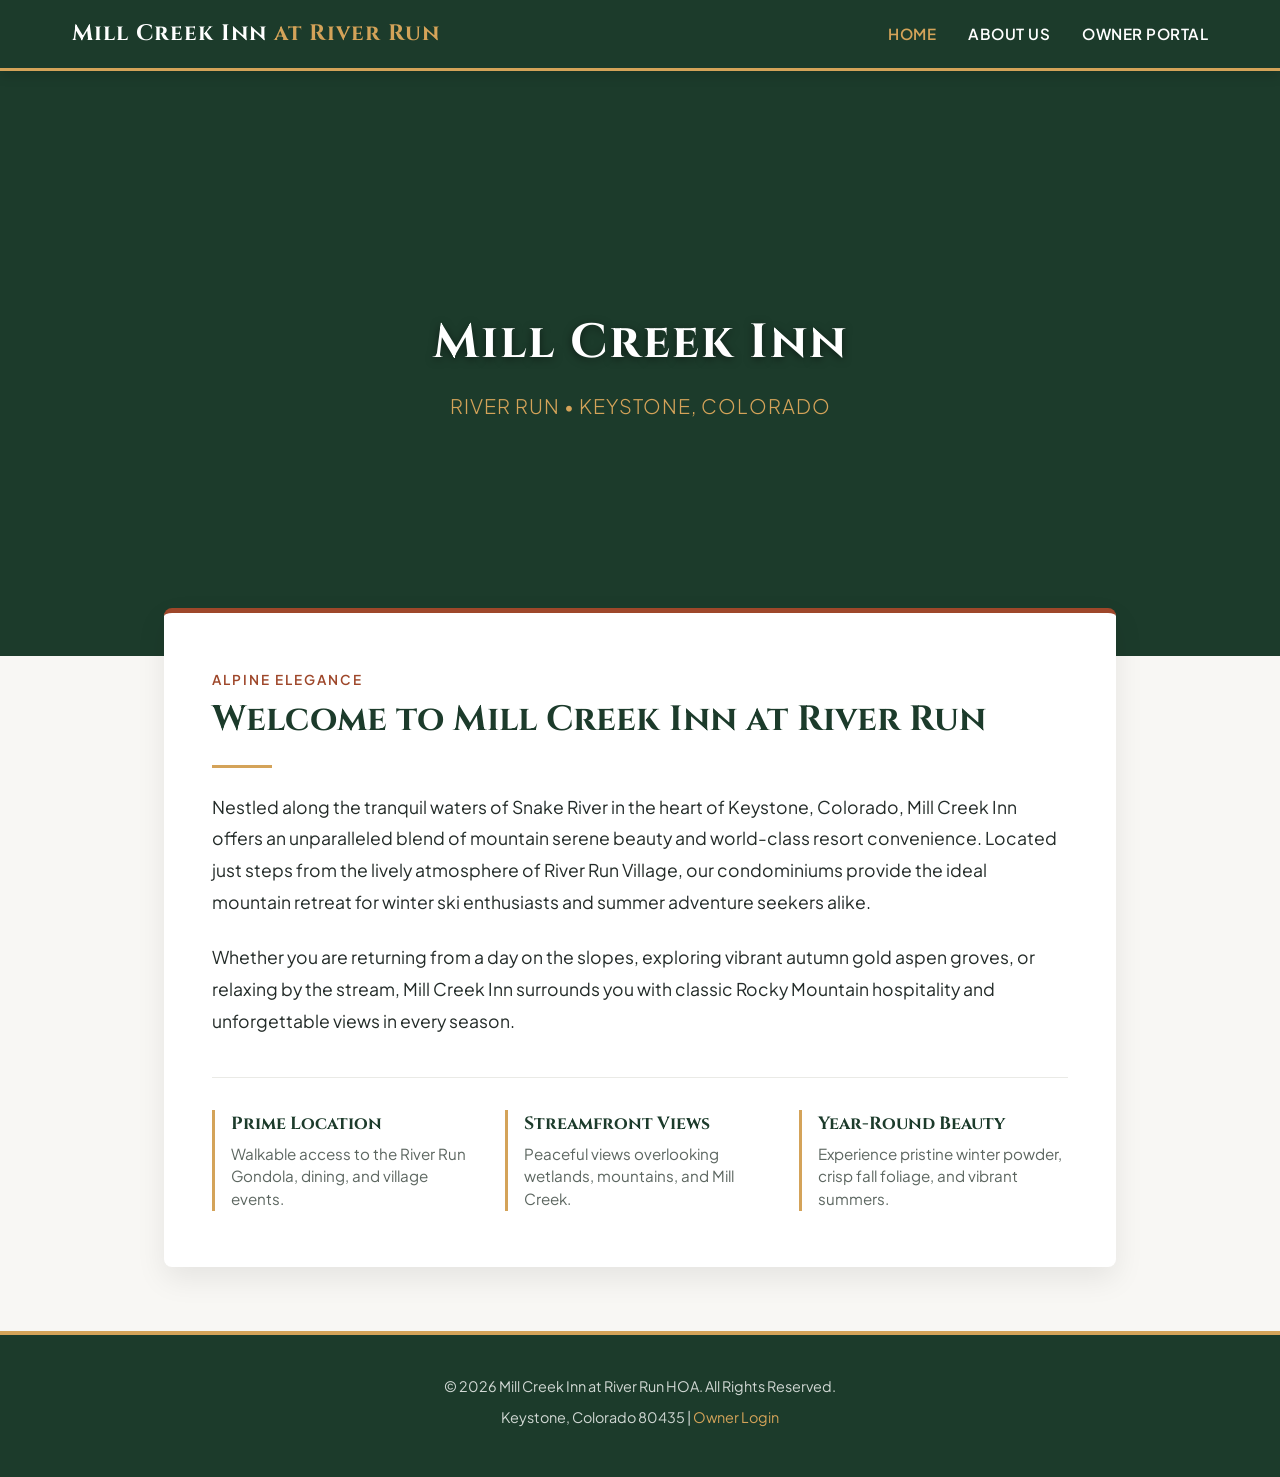
==== index.html @ 343f8ca4 "Initial commit" ====
<!DOCTYPE html>
<html lang="en">
<head>
    <meta charset="UTF-8">
    <meta name="viewport" content="width=device-width, initial-scale=1.0">
    <title>Mill Creek Inn at River Run | Keystone, Colorado</title>
    <!-- Google Fonts for modern typography -->
    <link rel="preconnect" href="https://fonts.googleapis.com">
    <link rel="preconnect" href="https://fonts.gstatic.com" crossorigin>
    <link href="https://fonts.googleapis.com/css2?family=Cinzel:wght@500;700&family=Plus+Jakarta+Sans:wght@300;400;600&display=swap" rel="stylesheet">
    
    <style>
        /* ==========================================================================
           COLOR PALETTE & GLOBAL VARIABLES
           ========================================================================== */
        :root {
            --forest-green: #1C3B2B;  /* Primary dark theme color */
            --forest-light: #2A543F;  /* Lighter forest green for accents/hovers */
            --gold: #D4A359;          /* Secondary accent color */
            --gold-hover: #B88940;    /* Darker gold for buttons */
            --rust: #9E472A;          /* Warm earthy accent color */
            --rust-hover: #7E361F;    /* Darker rust tone */
            --bg-light: #F8F7F4;      /* Off-white background */
            --card-bg: #FFFFFF;       /* Card background */
            --text-dark: #232B28;     /* Main body text */
            --text-muted: #5C6660;    /* Subtitle text */
            --font-heading: 'Cinzel', serif;
            --font-body: 'Plus Jakarta Sans', sans-serif;
        }

        /* Basic Reset */
        * {
            box-sizing: border-box;
            margin: 0;
            padding: 0;
        }

        body {
            font-family: var(--font-body);
            background-color: var(--bg-light);
            color: var(--text-dark);
            line-height: 1.6;
        }

        /* ==========================================================================
           NAVIGATION HEADER
           ========================================================================== */
        header {
            background-color: var(--forest-green);
            color: #ffffff;
            position: sticky;
            top: 0;
            z-index: 1000;
            box-shadow: 0 4px 12px rgba(0, 0, 0, 0.15);
            border-bottom: 3px solid var(--gold);
        }

        .nav-container {
            max-width: 1200px;
            margin: 0 auto;
            display: flex;
            justify-content: space-between;
            align-items: center;
            padding: 1rem 2rem;
        }

        .logo {
            font-family: var(--font-heading);
            font-size: 1.4rem;
            font-weight: 700;
            color: #ffffff;
            text-decoration: none;
            letter-spacing: 1px;
        }

        .logo span {
            color: var(--gold);
        }

        nav ul {
            display: flex;
            list-style: none;
            gap: 2rem;
        }

        nav a {
            color: #ffffff;
            text-decoration: none;
            font-weight: 600;
            font-size: 0.95rem;
            letter-spacing: 0.5px;
            text-transform: uppercase;
            transition: color 0.3s ease;
            position: relative;
        }

        nav a:hover,
        nav a.active {
            color: var(--gold);
        }

        nav a::after {
            content: '';
            position: absolute;
            width: 0%;
            height: 2px;
            bottom: -4px;
            left: 0;
            background-color: var(--gold);
            transition: width 0.3s ease;
        }

        nav a:hover::after {
            width: 100%;
        }

        /* ==========================================================================
           SLIDESHOW SECTION
           --------------------------------------------------------------------------
           HOW TO MODIFY SLIDESHOW TIMING & IMAGES:
           1. TIMING: The total cycle time is set by the CSS animation duration (12s).
              - To change speed, update '12s' in '.slide { animation: fadeSlide 12s ... }'.
              - E.g., for a 15-second total cycle (5s per image), change 12s to 15s.
           2. ADDING IMAGES:
              - Add a new <div class="slide slide-X"></div> in index.html.
              - Add '.slide-X { background-image: url('YourImage.jpg'); animation-delay: Ys; }'
              - Adjust keyframe percentages (@keyframes fadeSlide) so each image divides
                the total 100% time evenly (e.g., 3 images = 33% total frame time each).
           ========================================================================== */
        .hero-slideshow {
            position: relative;
            width: 100%;
            height: 65vh;
            min-height: 420px;
            max-height: 700px;
            overflow: hidden;
            background-color: var(--forest-green);
        }

        .slide {
            position: absolute;
            top: 0;
            left: 0;
            width: 100%;
            height: 100%;
            background-size: cover;
            background-position: center;
            opacity: 0;
            /* 12s total duration for 3 slides = ~4 seconds per slide */
            animation: fadeSlide 12s infinite ease-in-out;
        }

        /* Image Definitions & Staggered Animation Delays */
        .slide-1 {
            background-image: url('MillCreekFront.jpg');
            animation-delay: 0s;
        }

        .slide-2 {
            background-image: url('Fall.jpg');
            animation-delay: 4s;
        }

        .slide-3 {
            background-image: url('Winter.jpg');
            animation-delay: 8s;
        }

        /* Keyframe Calculations for 3 Slides (100% / 3 = ~33% allocation per image) */
        @keyframes fadeSlide {
            0% { opacity: 0; transform: scale(1.02); }
            4% { opacity: 1; }
            30% { opacity: 1; }
            34% { opacity: 0; transform: scale(1); }
            100% { opacity: 0; }
        }

        /* Overlay Caption Box */
        .hero-overlay {
            position: absolute;
            top: 0;
            left: 0;
            width: 100%;
            height: 100%;
            background: linear-gradient(180deg, rgba(28, 59, 43, 0.4) 0%, rgba(28, 59, 43, 0.7) 100%);
            display: flex;
            align-items: center;
            justify-content: center;
            text-align: center;
            padding: 2rem;
            z-index: 2;
        }

        .hero-content {
            color: #ffffff;
            max-width: 800px;
        }

        .hero-content h1 {
            font-family: var(--font-heading);
            font-size: 3rem;
            font-weight: 700;
            letter-spacing: 2px;
            margin-bottom: 0.5rem;
            text-shadow: 0 2px 8px rgba(0,0,0,0.5);
        }

        .hero-content p {
            font-size: 1.25rem;
            color: var(--gold);
            font-weight: 300;
            letter-spacing: 1px;
            text-transform: uppercase;
        }

        /* ==========================================================================
           WELCOME SECTION
           ========================================================================== */
        .welcome-section {
            max-width: 1000px;
            margin: -3rem auto 4rem auto;
            position: relative;
            z-index: 3;
            padding: 0 1.5rem;
        }

        .welcome-card {
            background-color: var(--card-bg);
            border-radius: 8px;
            padding: 3.5rem 3rem;
            box-shadow: 0 12px 30px rgba(0, 0, 0, 0.08);
            border-top: 5px solid var(--rust);
        }

        .section-tag {
            color: var(--rust);
            font-weight: 600;
            text-transform: uppercase;
            font-size: 0.85rem;
            letter-spacing: 2px;
            display: block;
            margin-bottom: 0.5rem;
        }

        .welcome-card h2 {
            font-family: var(--font-heading);
            font-size: 2.2rem;
            color: var(--forest-green);
            margin-bottom: 1.5rem;
            line-height: 1.2;
        }

        .divider {
            width: 60px;
            height: 3px;
            background-color: var(--gold);
            margin-bottom: 1.5rem;
        }

        .welcome-card p {
            font-size: 1.1rem;
            color: var(--text-dark);
            line-height: 1.8;
            margin-bottom: 1.5rem;
        }

        .welcome-features {
            display: grid;
            grid-template-columns: repeat(auto-fit, minmax(250px, 1fr));
            gap: 1.5rem;
            margin-top: 2.5rem;
            padding-top: 2rem;
            border-top: 1px solid #EAEAE6;
        }

        .feature-box {
            border-left: 3px solid var(--gold);
            padding-left: 1rem;
        }

        .feature-box h3 {
            font-family: var(--font-heading);
            color: var(--forest-green);
            font-size: 1.1rem;
            margin-bottom: 0.25rem;
        }

        .feature-box p {
            font-size: 0.95rem;
            color: var(--text-muted);
            margin-bottom: 0;
            line-height: 1.5;
        }

        /* ==========================================================================
           FOOTER
           ========================================================================== */
        footer {
            background-color: var(--forest-green);
            color: #ffffff;
            text-align: center;
            padding: 2.5rem 1.5rem;
            border-top: 4px solid var(--gold);
        }

        footer p {
            font-size: 0.9rem;
            color: #D1D8D4;
            margin-bottom: 0.5rem;
        }

        footer a {
            color: var(--gold);
            text-decoration: none;
        }

        footer a:hover {
            text-decoration: underline;
        }

        /* ==========================================================================
           RESPONSIVE DESIGN
           ========================================================================== */
        @media (max-width: 768px) {
            .nav-container {
                flex-direction: column;
                gap: 1rem;
            }

            nav ul {
                gap: 1.2rem;
            }

            .hero-content h1 {
                font-size: 2rem;
            }

            .hero-content p {
                font-size: 1rem;
            }

            .welcome-card {
                padding: 2rem 1.5rem;
            }

            .welcome-card h2 {
                font-size: 1.75rem;
            }
        }
    </style>
</head>
<body>

    <!-- Header & Navigation -->
    <header>
        <div class="nav-container">
            <a href="index.html" class="logo">Mill Creek Inn <span>at River Run</span></a>
            <nav>
                <ul>
                    <li><a href="index.html" class="active">Home</a></li>
                    <li><a href="aboutus.html">About Us</a></li>
                    <li><a href="ownerpage.html">Owner Portal</a></li>
                </ul>
            </nav>
        </div>
    </header>

    <!-- Top Slideshow Area -->
    <section class="hero-slideshow">
        <div class="slide slide-1"></div>
        <div class="slide slide-2"></div>
        <div class="slide slide-3"></div>
        
        <div class="hero-overlay">
            <div class="hero-content">
                <h1>Mill Creek Inn</h1>
                <p>River Run • Keystone, Colorado</p>
            </div>
        </div>
    </section>

    <!-- Welcome Section -->
    <main class="welcome-section">
        <article class="welcome-card">
            <span class="section-tag">Alpine Elegance</span>
            <h2>Welcome to Mill Creek Inn at River Run</h2>
            <div class="divider"></div>
            
            <p>
                Nestled along the tranquil waters of Snake River in the heart of Keystone, Colorado, Mill Creek Inn offers an unparalleled blend of mountain serene beauty and world-class resort convenience. Located just steps from the lively atmosphere of River Run Village, our condominiums provide the ideal mountain retreat for winter ski enthusiasts and summer adventure seekers alike.
            </p>
            <p>
                Whether you are returning from a day on the slopes, exploring vibrant autumn gold aspen groves, or relaxing by the stream, Mill Creek Inn surrounds you with classic Rocky Mountain hospitality and unforgettable views in every season.
            </p>

            <div class="welcome-features">
                <div class="feature-box">
                    <h3>Prime Location</h3>
                    <p>Walkable access to the River Run Gondola, dining, and village events.</p>
                </div>
                <div class="feature-box">
                    <h3>Streamfront Views</h3>
                    <p>Peaceful views overlooking wetlands, mountains, and Mill Creek.</p>
                </div>
                <div class="feature-box">
                    <h3>Year-Round Beauty</h3>
                    <p>Experience pristine winter powder, crisp fall foliage, and vibrant summers.</p>
                </div>
            </div>
        </article>
    </main>

    <!-- Footer -->
    <footer>
        <p>&copy; 2026 Mill Creek Inn at River Run HOA. All Rights Reserved.</p>
        <p>Keystone, Colorado 80435 | <a href="ownerpage.html">Owner Login</a></p>
    </footer>

</body>
</html>
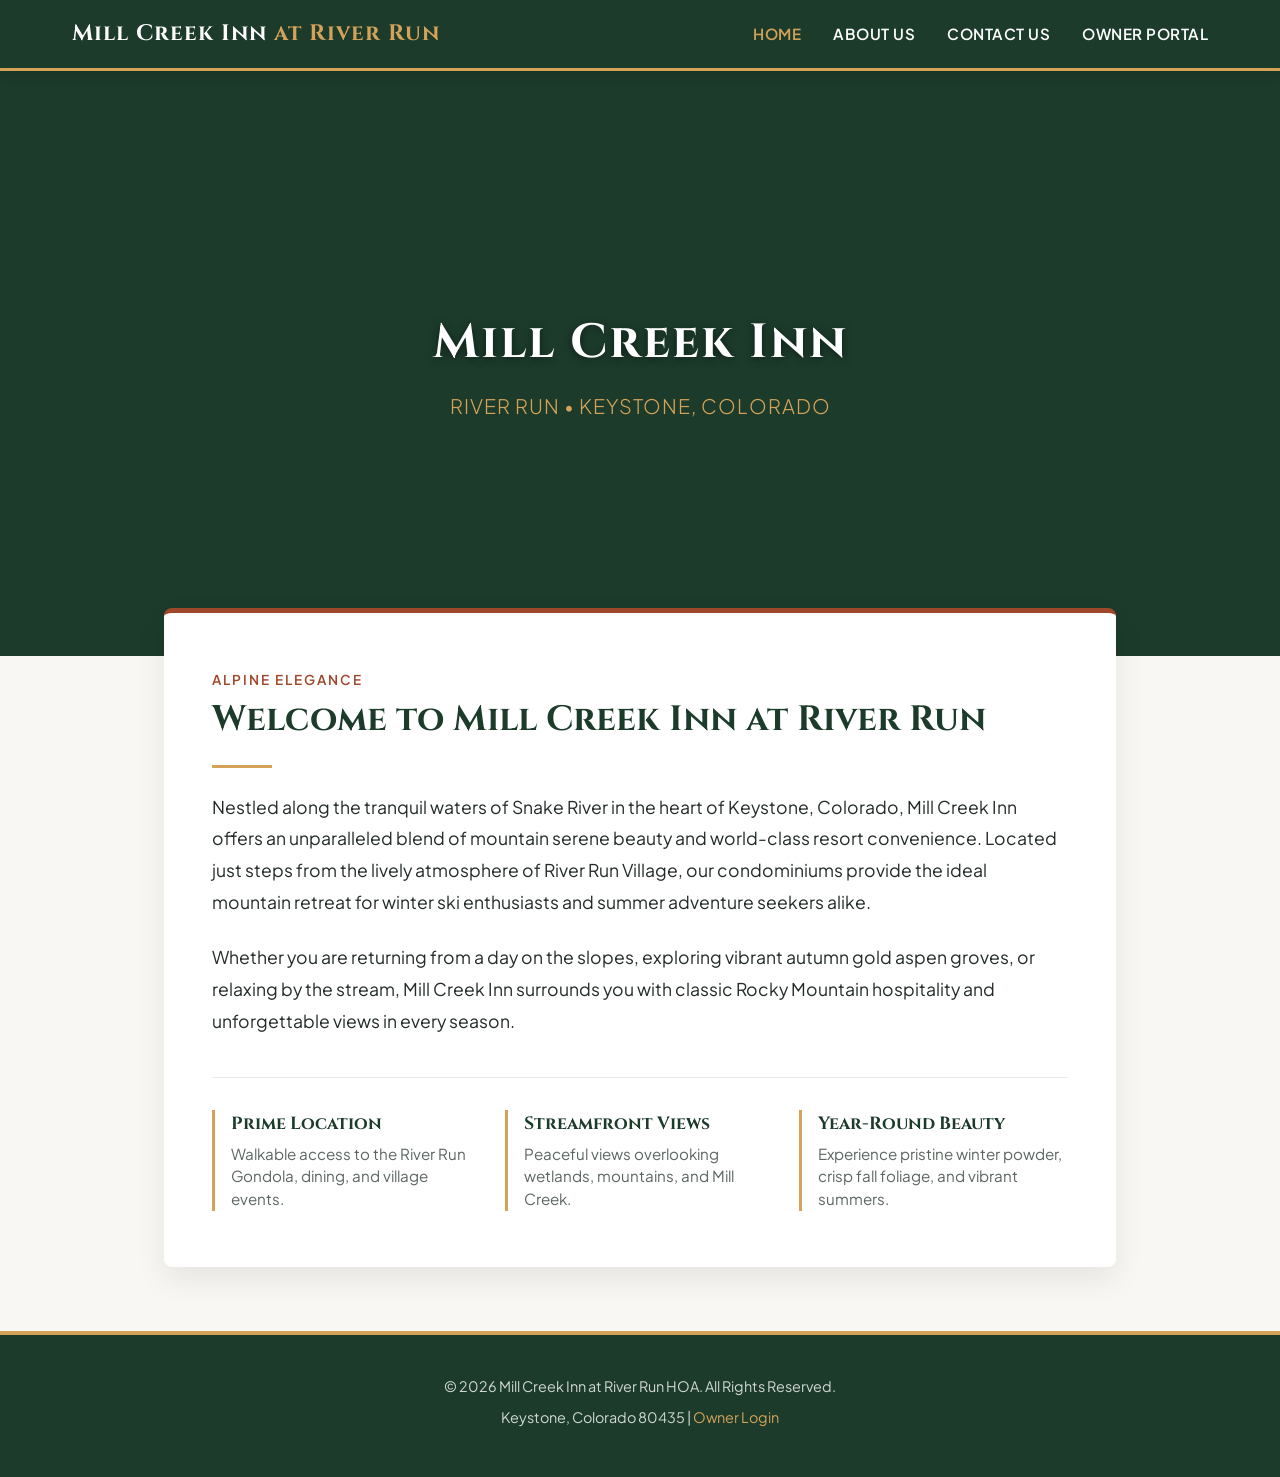
==== commit f6268c25: "css and contact us page" ====
--- a/index.html
+++ b/index.html
@@ -8,348 +8,9 @@
     <link rel="preconnect" href="https://fonts.googleapis.com">
     <link rel="preconnect" href="https://fonts.gstatic.com" crossorigin>
     <link href="https://fonts.googleapis.com/css2?family=Cinzel:wght@500;700&family=Plus+Jakarta+Sans:wght@300;400;600&display=swap" rel="stylesheet">
-    
-    <style>
-        /* ==========================================================================
-           COLOR PALETTE & GLOBAL VARIABLES
-           ========================================================================== */
-        :root {
-            --forest-green: #1C3B2B;  /* Primary dark theme color */
-            --forest-light: #2A543F;  /* Lighter forest green for accents/hovers */
-            --gold: #D4A359;          /* Secondary accent color */
-            --gold-hover: #B88940;    /* Darker gold for buttons */
-            --rust: #9E472A;          /* Warm earthy accent color */
-            --rust-hover: #7E361F;    /* Darker rust tone */
-            --bg-light: #F8F7F4;      /* Off-white background */
-            --card-bg: #FFFFFF;       /* Card background */
-            --text-dark: #232B28;     /* Main body text */
-            --text-muted: #5C6660;    /* Subtitle text */
-            --font-heading: 'Cinzel', serif;
-            --font-body: 'Plus Jakarta Sans', sans-serif;
-        }
-
-        /* Basic Reset */
-        * {
-            box-sizing: border-box;
-            margin: 0;
-            padding: 0;
-        }
-
-        body {
-            font-family: var(--font-body);
-            background-color: var(--bg-light);
-            color: var(--text-dark);
-            line-height: 1.6;
-        }
-
-        /* ==========================================================================
-           NAVIGATION HEADER
-           ========================================================================== */
-        header {
-            background-color: var(--forest-green);
-            color: #ffffff;
-            position: sticky;
-            top: 0;
-            z-index: 1000;
-            box-shadow: 0 4px 12px rgba(0, 0, 0, 0.15);
-            border-bottom: 3px solid var(--gold);
-        }
-
-        .nav-container {
-            max-width: 1200px;
-            margin: 0 auto;
-            display: flex;
-            justify-content: space-between;
-            align-items: center;
-            padding: 1rem 2rem;
-        }
-
-        .logo {
-            font-family: var(--font-heading);
-            font-size: 1.4rem;
-            font-weight: 700;
-            color: #ffffff;
-            text-decoration: none;
-            letter-spacing: 1px;
-        }
-
-        .logo span {
-            color: var(--gold);
-        }
-
-        nav ul {
-            display: flex;
-            list-style: none;
-            gap: 2rem;
-        }
-
-        nav a {
-            color: #ffffff;
-            text-decoration: none;
-            font-weight: 600;
-            font-size: 0.95rem;
-            letter-spacing: 0.5px;
-            text-transform: uppercase;
-            transition: color 0.3s ease;
-            position: relative;
-        }
-
-        nav a:hover,
-        nav a.active {
-            color: var(--gold);
-        }
-
-        nav a::after {
-            content: '';
-            position: absolute;
-            width: 0%;
-            height: 2px;
-            bottom: -4px;
-            left: 0;
-            background-color: var(--gold);
-            transition: width 0.3s ease;
-        }
-
-        nav a:hover::after {
-            width: 100%;
-        }
-
-        /* ==========================================================================
-           SLIDESHOW SECTION
-           --------------------------------------------------------------------------
-           HOW TO MODIFY SLIDESHOW TIMING & IMAGES:
-           1. TIMING: The total cycle time is set by the CSS animation duration (12s).
-              - To change speed, update '12s' in '.slide { animation: fadeSlide 12s ... }'.
-              - E.g., for a 15-second total cycle (5s per image), change 12s to 15s.
-           2. ADDING IMAGES:
-              - Add a new <div class="slide slide-X"></div> in index.html.
-              - Add '.slide-X { background-image: url('YourImage.jpg'); animation-delay: Ys; }'
-              - Adjust keyframe percentages (@keyframes fadeSlide) so each image divides
-                the total 100% time evenly (e.g., 3 images = 33% total frame time each).
-           ========================================================================== */
-        .hero-slideshow {
-            position: relative;
-            width: 100%;
-            height: 65vh;
-            min-height: 420px;
-            max-height: 700px;
-            overflow: hidden;
-            background-color: var(--forest-green);
-        }
-
-        .slide {
-            position: absolute;
-            top: 0;
-            left: 0;
-            width: 100%;
-            height: 100%;
-            background-size: cover;
-            background-position: center;
-            opacity: 0;
-            /* 12s total duration for 3 slides = ~4 seconds per slide */
-            animation: fadeSlide 12s infinite ease-in-out;
-        }
-
-        /* Image Definitions & Staggered Animation Delays */
-        .slide-1 {
-            background-image: url('MillCreekFront.jpg');
-            animation-delay: 0s;
-        }
-
-        .slide-2 {
-            background-image: url('Fall.jpg');
-            animation-delay: 4s;
-        }
-
-        .slide-3 {
-            background-image: url('Winter.jpg');
-            animation-delay: 8s;
-        }
-
-        /* Keyframe Calculations for 3 Slides (100% / 3 = ~33% allocation per image) */
-        @keyframes fadeSlide {
-            0% { opacity: 0; transform: scale(1.02); }
-            4% { opacity: 1; }
-            30% { opacity: 1; }
-            34% { opacity: 0; transform: scale(1); }
-            100% { opacity: 0; }
-        }
-
-        /* Overlay Caption Box */
-        .hero-overlay {
-            position: absolute;
-            top: 0;
-            left: 0;
-            width: 100%;
-            height: 100%;
-            background: linear-gradient(180deg, rgba(28, 59, 43, 0.4) 0%, rgba(28, 59, 43, 0.7) 100%);
-            display: flex;
-            align-items: center;
-            justify-content: center;
-            text-align: center;
-            padding: 2rem;
-            z-index: 2;
-        }
-
-        .hero-content {
-            color: #ffffff;
-            max-width: 800px;
-        }
-
-        .hero-content h1 {
-            font-family: var(--font-heading);
-            font-size: 3rem;
-            font-weight: 700;
-            letter-spacing: 2px;
-            margin-bottom: 0.5rem;
-            text-shadow: 0 2px 8px rgba(0,0,0,0.5);
-        }
-
-        .hero-content p {
-            font-size: 1.25rem;
-            color: var(--gold);
-            font-weight: 300;
-            letter-spacing: 1px;
-            text-transform: uppercase;
-        }
-
-        /* ==========================================================================
-           WELCOME SECTION
-           ========================================================================== */
-        .welcome-section {
-            max-width: 1000px;
-            margin: -3rem auto 4rem auto;
-            position: relative;
-            z-index: 3;
-            padding: 0 1.5rem;
-        }
-
-        .welcome-card {
-            background-color: var(--card-bg);
-            border-radius: 8px;
-            padding: 3.5rem 3rem;
-            box-shadow: 0 12px 30px rgba(0, 0, 0, 0.08);
-            border-top: 5px solid var(--rust);
-        }
-
-        .section-tag {
-            color: var(--rust);
-            font-weight: 600;
-            text-transform: uppercase;
-            font-size: 0.85rem;
-            letter-spacing: 2px;
-            display: block;
-            margin-bottom: 0.5rem;
-        }
-
-        .welcome-card h2 {
-            font-family: var(--font-heading);
-            font-size: 2.2rem;
-            color: var(--forest-green);
-            margin-bottom: 1.5rem;
-            line-height: 1.2;
-        }
-
-        .divider {
-            width: 60px;
-            height: 3px;
-            background-color: var(--gold);
-            margin-bottom: 1.5rem;
-        }
-
-        .welcome-card p {
-            font-size: 1.1rem;
-            color: var(--text-dark);
-            line-height: 1.8;
-            margin-bottom: 1.5rem;
-        }
-
-        .welcome-features {
-            display: grid;
-            grid-template-columns: repeat(auto-fit, minmax(250px, 1fr));
-            gap: 1.5rem;
-            margin-top: 2.5rem;
-            padding-top: 2rem;
-            border-top: 1px solid #EAEAE6;
-        }
-
-        .feature-box {
-            border-left: 3px solid var(--gold);
-            padding-left: 1rem;
-        }
-
-        .feature-box h3 {
-            font-family: var(--font-heading);
-            color: var(--forest-green);
-            font-size: 1.1rem;
-            margin-bottom: 0.25rem;
-        }
-
-        .feature-box p {
-            font-size: 0.95rem;
-            color: var(--text-muted);
-            margin-bottom: 0;
-            line-height: 1.5;
-        }
-
-        /* ==========================================================================
-           FOOTER
-           ========================================================================== */
-        footer {
-            background-color: var(--forest-green);
-            color: #ffffff;
-            text-align: center;
-            padding: 2.5rem 1.5rem;
-            border-top: 4px solid var(--gold);
-        }
-
-        footer p {
-            font-size: 0.9rem;
-            color: #D1D8D4;
-            margin-bottom: 0.5rem;
-        }
-
-        footer a {
-            color: var(--gold);
-            text-decoration: none;
-        }
-
-        footer a:hover {
-            text-decoration: underline;
-        }
-
-        /* ==========================================================================
-           RESPONSIVE DESIGN
-           ========================================================================== */
-        @media (max-width: 768px) {
-            .nav-container {
-                flex-direction: column;
-                gap: 1rem;
-            }
-
-            nav ul {
-                gap: 1.2rem;
-            }
-
-            .hero-content h1 {
-                font-size: 2rem;
-            }
-
-            .hero-content p {
-                font-size: 1rem;
-            }
-
-            .welcome-card {
-                padding: 2rem 1.5rem;
-            }
-
-            .welcome-card h2 {
-                font-size: 1.75rem;
-            }
-        }
-    </style>
+    <link rel="stylesheet" href="styles.css">
 </head>
-<body>
+<body class="home-page">
 
     <!-- Header & Navigation -->
     <header>
@@ -359,6 +20,7 @@
                 <ul>
                     <li><a href="index.html" class="active">Home</a></li>
                     <li><a href="aboutus.html">About Us</a></li>
+                    <li><a href="contactus.html">Contact Us</a></li>
                     <li><a href="ownerpage.html">Owner Portal</a></li>
                 </ul>
             </nav>
--- a/styles.css
+++ b/styles.css
@@ -0,0 +1,787 @@
+:root {
+    --forest-green: #1C3B2B;
+    --forest-light: #2A543F;
+    --gold: #D4A359;
+    --gold-hover: #B88940;
+    --rust: #9E472A;
+    --rust-hover: #7E361F;
+    --bg-light: #F8F7F4;
+    --card-bg: #FFFFFF;
+    --text-dark: #232B28;
+    --text-muted: #5C6660;
+    --font-heading: 'Cinzel', serif;
+    --font-body: 'Plus Jakarta Sans', sans-serif;
+}
+
+* {
+    box-sizing: border-box;
+    margin: 0;
+    padding: 0;
+}
+
+body {
+    background-color: var(--bg-light);
+    color: var(--text-dark);
+    font-family: var(--font-body);
+    line-height: 1.6;
+}
+
+body.about-page {
+    line-height: 1.7;
+}
+
+body.owner-page {
+    min-height: 100vh;
+    display: flex;
+    flex-direction: column;
+    background: linear-gradient(135deg, rgba(28, 59, 43, 0.08), transparent 45%), var(--bg-light);
+}
+
+body.contact-page {
+    min-height: 100vh;
+    display: flex;
+    flex-direction: column;
+    background: linear-gradient(135deg, rgba(28, 59, 43, 0.08), transparent 45%), var(--bg-light);
+}
+
+header {
+    background-color: var(--forest-green);
+    border-bottom: 3px solid var(--gold);
+    color: #fff;
+    box-shadow: 0 4px 12px rgba(0, 0, 0, 0.15);
+}
+
+.home-page header,
+.about-page header {
+    position: sticky;
+    top: 0;
+    z-index: 1000;
+}
+
+.nav-container {
+    max-width: 1200px;
+    margin: 0 auto;
+    padding: 1rem 2rem;
+    display: flex;
+    align-items: center;
+    justify-content: space-between;
+    gap: 2rem;
+}
+
+.logo {
+    color: #fff;
+    font-family: var(--font-heading);
+    font-size: 1.4rem;
+    font-weight: 700;
+    letter-spacing: 1px;
+    text-decoration: none;
+}
+
+.logo span {
+    color: var(--gold);
+}
+
+nav ul {
+    display: flex;
+    gap: 2rem;
+    list-style: none;
+}
+
+nav a {
+    color: #fff;
+    font-size: 0.95rem;
+    font-weight: 600;
+    letter-spacing: 0.5px;
+    text-decoration: none;
+    text-transform: uppercase;
+    transition: color 0.3s ease;
+}
+
+.home-page nav a,
+.about-page nav a {
+    position: relative;
+}
+
+.home-page nav a::after,
+.about-page nav a::after {
+    content: '';
+    position: absolute;
+    width: 0;
+    height: 2px;
+    bottom: -4px;
+    left: 0;
+    background-color: var(--gold);
+    transition: width 0.3s ease;
+}
+
+.home-page nav a:hover::after,
+.about-page nav a:hover::after {
+    width: 100%;
+}
+
+nav a:hover,
+nav a.active {
+    color: var(--gold);
+}
+
+main a {
+    color: var(--forest-light);
+    font-weight: 600;
+    text-decoration-thickness: 1px;
+    text-underline-offset: 0.18em;
+    transition: color 0.2s ease;
+}
+
+main a:hover,
+main a:focus-visible {
+    color: var(--rust-hover);
+}
+
+main a:focus-visible {
+    outline: 2px solid var(--gold-hover);
+    outline-offset: 3px;
+}
+
+.hero-slideshow,
+.hero-banner {
+    position: relative;
+    width: 100%;
+    overflow: hidden;
+    background-size: cover;
+    background-position: center;
+}
+
+.hero-slideshow {
+    height: 65vh;
+    min-height: 420px;
+    max-height: 700px;
+    background-color: var(--forest-green);
+}
+
+.hero-banner {
+    height: 45vh;
+    min-height: 320px;
+    background-image: url('MillCreekFront.jpg');
+}
+
+.slide {
+    position: absolute;
+    inset: 0;
+    width: 100%;
+    height: 100%;
+    background-size: cover;
+    background-position: center;
+    opacity: 0;
+    animation: fadeSlide 12s infinite ease-in-out;
+}
+
+.slide-1 {
+    background-image: url('MillCreekFront.jpg');
+    animation-delay: 0s;
+}
+
+.slide-2 {
+    background-image: url('Fall.jpg');
+    animation-delay: 4s;
+}
+
+.slide-3 {
+    background-image: url('Winter.jpg');
+    animation-delay: 8s;
+}
+
+@keyframes fadeSlide {
+    0% { opacity: 0; transform: scale(1.02); }
+    4% { opacity: 1; }
+    30% { opacity: 1; }
+    34% { opacity: 0; transform: scale(1); }
+    100% { opacity: 0; }
+}
+
+.hero-overlay {
+    position: absolute;
+    inset: 0;
+    width: 100%;
+    height: 100%;
+    background: linear-gradient(180deg, rgba(28, 59, 43, 0.4) 0%, rgba(28, 59, 43, 0.7) 100%);
+    display: flex;
+    align-items: center;
+    justify-content: center;
+    padding: 2rem;
+    text-align: center;
+    z-index: 2;
+}
+
+.about-page .hero-overlay {
+    background: linear-gradient(180deg, rgba(28, 59, 43, 0.4) 0%, rgba(28, 59, 43, 0.75) 100%);
+}
+
+.hero-content {
+    max-width: 800px;
+    color: #fff;
+}
+
+.hero-content h1 {
+    color: #fff;
+    font-family: var(--font-heading);
+    font-size: 3rem;
+    font-weight: 700;
+    letter-spacing: 2px;
+    margin-bottom: 0.5rem;
+    text-shadow: 0 2px 8px rgba(0, 0, 0, 0.5);
+}
+
+.about-page .hero-content h1 {
+    font-size: 2.8rem;
+}
+
+.hero-content p {
+    color: var(--gold);
+    font-size: 1.25rem;
+    font-weight: 300;
+    letter-spacing: 1px;
+    text-transform: uppercase;
+}
+
+.about-page .hero-content p {
+    font-size: 1.1rem;
+    margin-top: 0.5rem;
+}
+
+.welcome-section,
+.story-section {
+    position: relative;
+    z-index: 3;
+    margin: -3rem auto 4rem;
+    padding: 0 1.5rem;
+}
+
+.welcome-section {
+    max-width: 1000px;
+}
+
+.story-section {
+    max-width: 1100px;
+}
+
+.welcome-card,
+.story-card,
+.portal-panel {
+    background-color: var(--card-bg);
+    border-top: 5px solid var(--rust);
+    border-radius: 8px;
+    box-shadow: 0 12px 30px rgba(0, 0, 0, 0.08);
+}
+
+.welcome-card,
+.story-card {
+    padding: 3.5rem 3rem;
+}
+
+.welcome-card {
+    border-top-color: var(--rust);
+}
+
+.story-card {
+    border-top-color: var(--rust);
+}
+
+.section-tag {
+    display: block;
+    color: var(--rust);
+    font-size: 0.85rem;
+    font-weight: 600;
+    letter-spacing: 2px;
+    margin-bottom: 0.5rem;
+    text-transform: uppercase;
+}
+
+.welcome-card h2,
+.story-card h2,
+.owner-page h1,
+.owner-page h2 {
+    color: var(--forest-green);
+    font-family: var(--font-heading);
+}
+
+.welcome-card h2,
+.story-card h2 {
+    font-size: 2.2rem;
+    margin-bottom: 1rem;
+}
+
+.welcome-card h2 {
+    line-height: 1.2;
+    margin-bottom: 1.5rem;
+}
+
+.divider {
+    width: 60px;
+    height: 3px;
+    background-color: var(--gold);
+}
+
+.home-page .divider {
+    margin-bottom: 1.5rem;
+}
+
+.about-page .divider {
+    margin-bottom: 2.5rem;
+}
+
+.welcome-card p {
+    color: var(--text-dark);
+    font-size: 1.1rem;
+    line-height: 1.8;
+    margin-bottom: 1.5rem;
+}
+
+.welcome-features {
+    display: grid;
+    grid-template-columns: repeat(auto-fit, minmax(250px, 1fr));
+    gap: 1.5rem;
+    margin-top: 2.5rem;
+    padding-top: 2rem;
+    border-top: 1px solid #EAEAE6;
+}
+
+.feature-box {
+    border-left: 3px solid var(--gold);
+    padding-left: 1rem;
+}
+
+.feature-box h3 {
+    color: var(--forest-green);
+    font-family: var(--font-heading);
+    font-size: 1.1rem;
+    margin-bottom: 0.25rem;
+}
+
+.feature-box p {
+    color: var(--text-muted);
+    font-size: 0.95rem;
+    line-height: 1.5;
+    margin-bottom: 0;
+}
+
+.story-grid {
+    display: grid;
+    grid-template-columns: 1fr 1fr;
+    gap: 3rem;
+    align-items: center;
+}
+
+.story-text p {
+    color: var(--text-dark);
+    font-size: 1.05rem;
+    margin-bottom: 1.25rem;
+}
+
+.story-text p:last-child {
+    margin-bottom: 0;
+}
+
+.story-image-container {
+    position: relative;
+    overflow: hidden;
+    border: 4px solid var(--bg-light);
+    border-radius: 8px;
+    box-shadow: 0 8px 20px rgba(0, 0, 0, 0.12);
+}
+
+.story-image-container img {
+    display: block;
+    width: 100%;
+    height: auto;
+    object-fit: cover;
+    transition: transform 0.4s ease;
+}
+
+.story-image-container:hover img {
+    transform: scale(1.03);
+}
+
+.image-caption {
+    background-color: var(--forest-green);
+    color: var(--gold);
+    padding: 0.6rem 1rem;
+    font-size: 0.9rem;
+    font-weight: 600;
+    letter-spacing: 0.5px;
+    text-align: center;
+}
+
+.owner-page main {
+    flex: 1;
+    width: min(100% - 2rem, 960px);
+    margin: 0 auto;
+    padding: 5rem 0;
+}
+
+.contact-page main {
+    flex: 1;
+    width: min(100% - 2rem, 760px);
+    margin: 0 auto;
+    padding: 5rem 0;
+}
+
+.contact-heading {
+    margin-bottom: 2rem;
+    text-align: center;
+}
+
+.contact-heading h1 {
+    color: var(--forest-green);
+    font-family: var(--font-heading);
+    font-size: clamp(2rem, 5vw, 3rem);
+    line-height: 1.2;
+    margin-top: 0.5rem;
+}
+
+.contact-heading p {
+    color: var(--text-muted);
+    margin-top: 0.75rem;
+}
+
+.contact-panel {
+    background: var(--card-bg);
+    border-top: 5px solid var(--rust);
+    border-radius: 8px;
+    box-shadow: 0 12px 30px rgba(0, 0, 0, 0.08);
+    padding: 2.5rem;
+}
+
+.contact-field {
+    margin-bottom: 1.25rem;
+}
+
+.contact-field label {
+    display: block;
+    font-size: 0.9rem;
+    font-weight: 600;
+    margin-bottom: 0.4rem;
+}
+
+.contact-field input,
+.contact-field textarea {
+    width: 100%;
+    border: 1px solid #C9D0CB;
+    border-radius: 4px;
+    color: var(--text-dark);
+    font: inherit;
+    padding: 0.75rem;
+}
+
+.contact-field input {
+    min-height: 48px;
+}
+
+.contact-field textarea {
+    min-height: 180px;
+    resize: vertical;
+}
+
+.contact-field input:focus,
+.contact-field textarea:focus {
+    border-color: var(--forest-light);
+    outline: 3px solid rgba(42, 84, 63, 0.2);
+}
+
+.contact-submit {
+    width: 100%;
+    min-height: 48px;
+    border: 0;
+    border-radius: 4px;
+    background: var(--rust);
+    color: #fff;
+    cursor: pointer;
+    font: 600 0.95rem var(--font-body);
+    padding: 0.75rem 1.25rem;
+}
+
+.contact-submit:hover {
+    background: var(--rust-hover);
+}
+
+.contact-honeypot {
+    display: none;
+}
+
+.portal-heading {
+    margin-bottom: 2rem;
+    text-align: center;
+}
+
+.portal-button {
+    display: inline-flex;
+    align-items: center;
+    justify-content: center;
+    min-height: 48px;
+    margin: 1.5rem 0 0.5rem;
+    padding: 0.75rem 1.5rem;
+    border: 1px solid var(--forest-green);
+    border-radius: 4px;
+    background: var(--forest-green);
+    box-shadow: 0 4px 10px rgba(28, 59, 43, 0.18);
+    color: #fff;
+    font-weight: 600;
+    text-decoration: none;
+    transition: background-color 0.2s ease, box-shadow 0.2s ease, transform 0.2s ease;
+}
+
+.portal-button:hover {
+    background: var(--forest-light);
+    box-shadow: 0 6px 14px rgba(28, 59, 43, 0.24);
+    color: #fff;
+    transform: translateY(-1px);
+}
+
+.portal-button:focus-visible {
+    outline: 3px solid var(--gold);
+    outline-offset: 3px;
+}
+
+.portal-heading p,
+.dashboard-header p {
+    color: var(--text-muted);
+    margin-top: 0.75rem;
+}
+
+.owner-page h1,
+.owner-page h2 {
+    line-height: 1.2;
+}
+
+.owner-page h1 {
+    font-size: clamp(2rem, 5vw, 3rem);
+    margin-top: 0.5rem;
+}
+
+.portal-panel {
+    max-width: 520px;
+    margin: 0 auto;
+    padding: 2.5rem;
+}
+
+.portal-panel h2 {
+    font-size: 1.7rem;
+    margin-bottom: 1.5rem;
+}
+
+.field {
+    margin-bottom: 1.25rem;
+}
+
+.field label {
+    display: block;
+    font-size: 0.9rem;
+    font-weight: 600;
+    margin-bottom: 0.4rem;
+}
+
+.owner-page input {
+    width: 100%;
+    min-height: 48px;
+    border: 1px solid #C9D0CB;
+    border-radius: 4px;
+    color: var(--text-dark);
+    font: inherit;
+    padding: 0.75rem;
+}
+
+.owner-page input:focus {
+    border-color: var(--forest-light);
+    outline: 3px solid rgba(42, 84, 63, 0.2);
+}
+
+.password-help {
+    display: block;
+    color: var(--text-muted);
+    font-size: 0.8rem;
+    margin-top: 0.35rem;
+}
+
+.owner-page button {
+    width: 100%;
+    min-height: 48px;
+    border: 0;
+    border-radius: 4px;
+    background: var(--rust);
+    color: #fff;
+    cursor: pointer;
+    font: 600 0.95rem var(--font-body);
+    padding: 0.75rem 1.25rem;
+}
+
+.owner-page button:hover {
+    background: var(--rust-hover);
+}
+
+.owner-page button.secondary {
+    max-width: 180px;
+    background: var(--forest-green);
+}
+
+.owner-page button.secondary:hover {
+    background: var(--forest-light);
+}
+
+.form-message {
+    min-height: 1.6rem;
+    margin-top: 1rem;
+    font-size: 0.9rem;
+    font-weight: 600;
+}
+
+.form-message.error { color: var(--rust); }
+.form-message.success { color: var(--forest-light); }
+
+.switch-mode {
+    color: var(--text-muted);
+    font-size: 0.9rem;
+    margin-top: 1.5rem;
+    text-align: center;
+}
+
+.owner-page .text-button {
+    width: auto;
+    min-height: auto;
+    background: none;
+    color: var(--rust);
+    padding: 0;
+}
+
+.owner-page .text-button:hover {
+    background: none;
+    color: var(--gold-hover);
+    text-decoration: underline;
+}
+
+.security-note {
+    color: var(--text-muted);
+    font-size: 0.78rem;
+    margin-top: 2rem;
+    text-align: center;
+}
+
+.dashboard { max-width: 760px; }
+.dashboard-header {
+    display: flex;
+    align-items: center;
+    justify-content: space-between;
+    gap: 1rem;
+    margin-bottom: 2rem;
+}
+
+.dashboard-header p { margin-top: 0.5rem; }
+
+.document-toolbar {
+    display: flex;
+    align-items: end;
+    justify-content: space-between;
+    gap: 1rem;
+    border-bottom: 1px solid #EAEAE6;
+    margin-bottom: 1.5rem;
+    padding-bottom: 1.5rem;
+}
+
+.document-toolbar .field { flex: 1; margin-bottom: 0; }
+.document-toolbar label { font-size: 0.8rem; }
+.document-list { display: grid; gap: 1.5rem; }
+
+.document-year h3 {
+    border-bottom: 2px solid var(--gold);
+    color: var(--forest-green);
+    font-family: var(--font-heading);
+    font-size: 1.25rem;
+    margin-bottom: 0.75rem;
+    padding-bottom: 0.4rem;
+}
+
+.document-category {
+    color: var(--rust);
+    font-size: 0.78rem;
+    font-weight: 600;
+    letter-spacing: 1px;
+    margin: 0.9rem 0 0.35rem;
+    text-transform: uppercase;
+}
+
+.document-row {
+    display: flex;
+    align-items: center;
+    justify-content: space-between;
+    gap: 1rem;
+    border-bottom: 1px solid #EAEAE6;
+    padding: 0.75rem 0;
+}
+
+.document-row p {
+    color: var(--text-dark);
+    font-size: 0.9rem;
+}
+
+.document-row a {
+    color: var(--forest-light);
+    font-size: 0.85rem;
+    font-weight: 600;
+    white-space: nowrap;
+}
+
+.document-row a:hover { color: var(--rust); }
+.empty-documents { color: var(--text-muted); font-size: 0.9rem; padding: 1rem 0; }
+.hidden { display: none; }
+
+footer {
+    background-color: var(--forest-green);
+    border-top: 4px solid var(--gold);
+    color: #D1D8D4;
+    padding: 2.5rem 1.5rem;
+    text-align: center;
+}
+
+footer p {
+    color: #D1D8D4;
+    font-size: 0.9rem;
+    margin-bottom: 0.5rem;
+}
+
+footer a {
+    color: var(--gold);
+    text-decoration: none;
+}
+
+footer a:hover { text-decoration: underline; }
+
+@media (max-width: 868px) {
+    .story-grid {
+        grid-template-columns: 1fr;
+        gap: 2rem;
+    }
+
+    .story-image-container { order: -1; }
+}
+
+@media (max-width: 768px) {
+    .nav-container {
+        flex-direction: column;
+        padding: 1rem;
+    }
+
+    .home-page .nav-container,
+    .about-page .nav-container { gap: 1rem; }
+
+    nav ul { gap: 1.2rem; }
+    .owner-page main { padding: 3rem 0; }
+    .contact-page main { padding: 3rem 0; }
+    .contact-panel { padding: 2rem 1.5rem; }
+    .hero-content h1 { font-size: 2rem; }
+    .hero-content p { font-size: 1rem; }
+    .welcome-card,
+    .story-card { padding: 2rem 1.5rem; }
+    .welcome-card h2,
+    .story-card h2 { font-size: 1.75rem; }
+    .dashboard-header { align-items: flex-start; flex-direction: column; }
+    .owner-page button.secondary { max-width: none; }
+    .dashboard-grid { grid-template-columns: 1fr; }
+}
